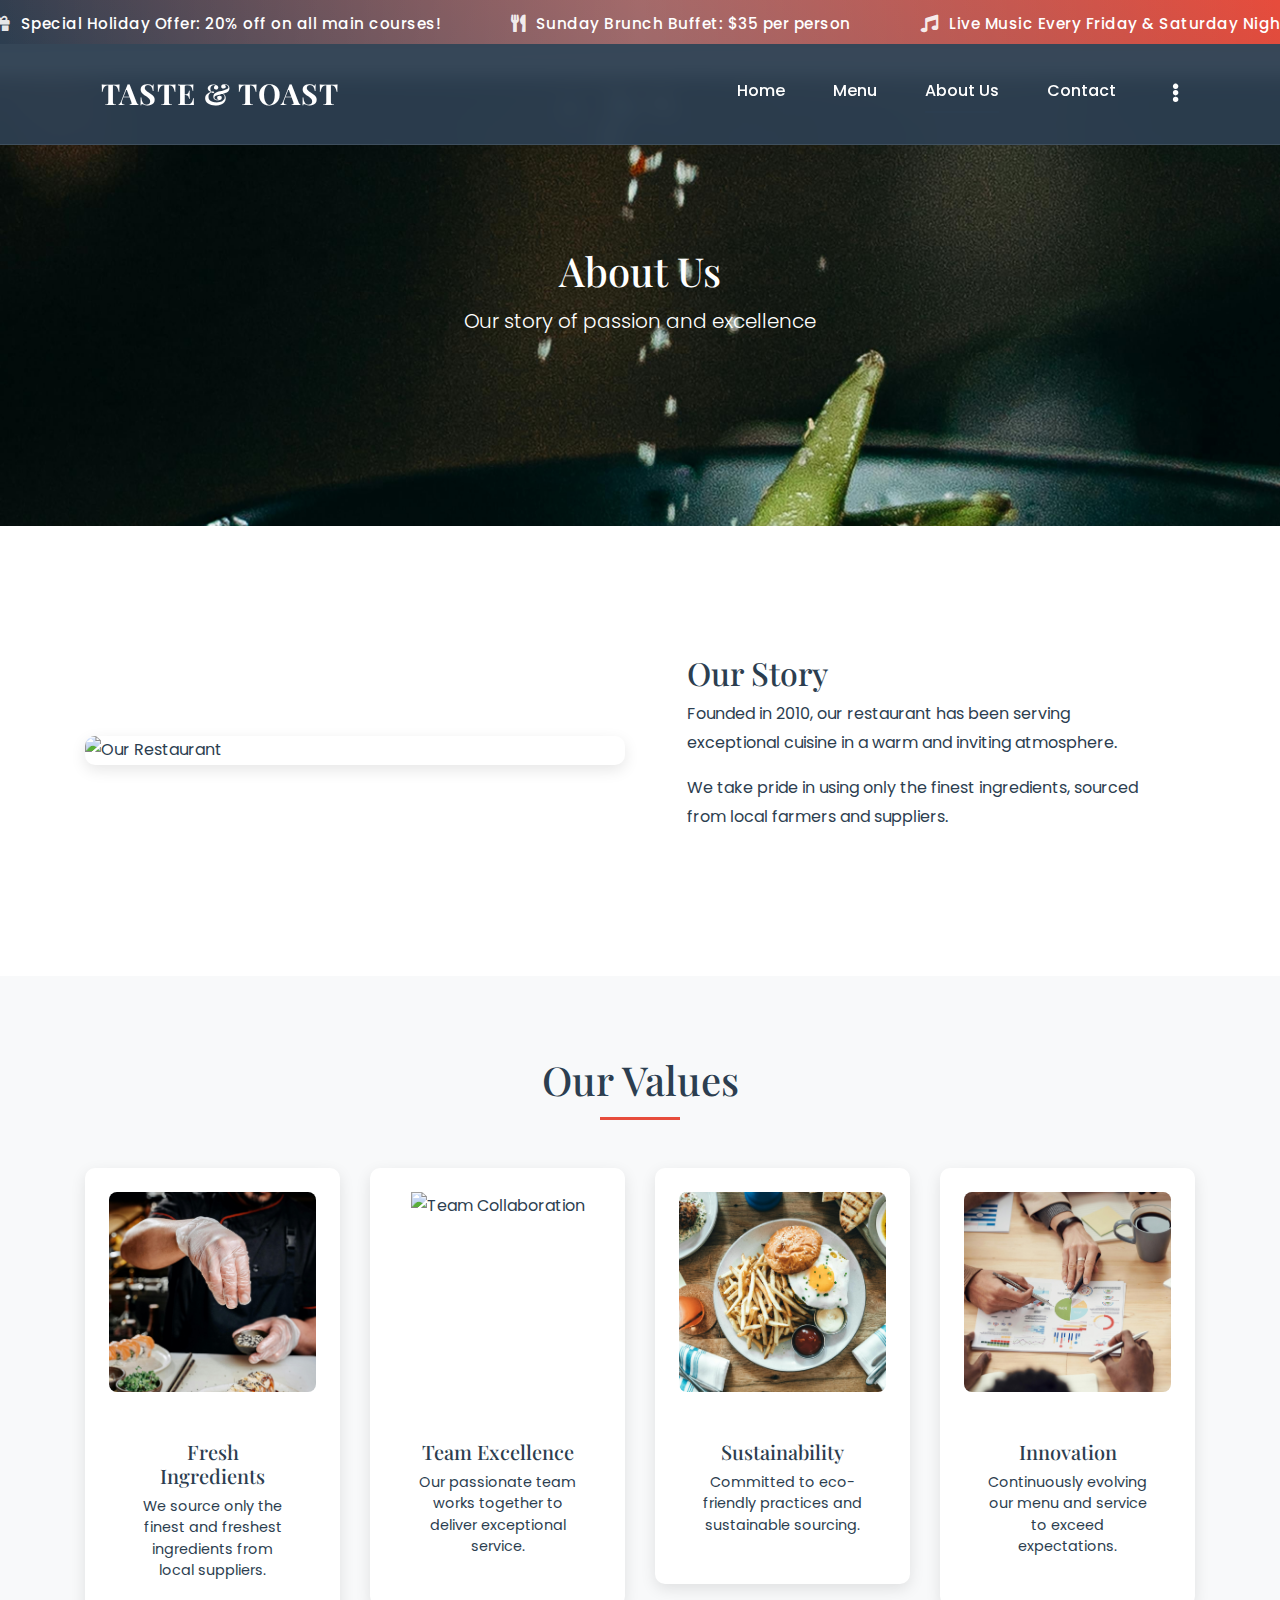
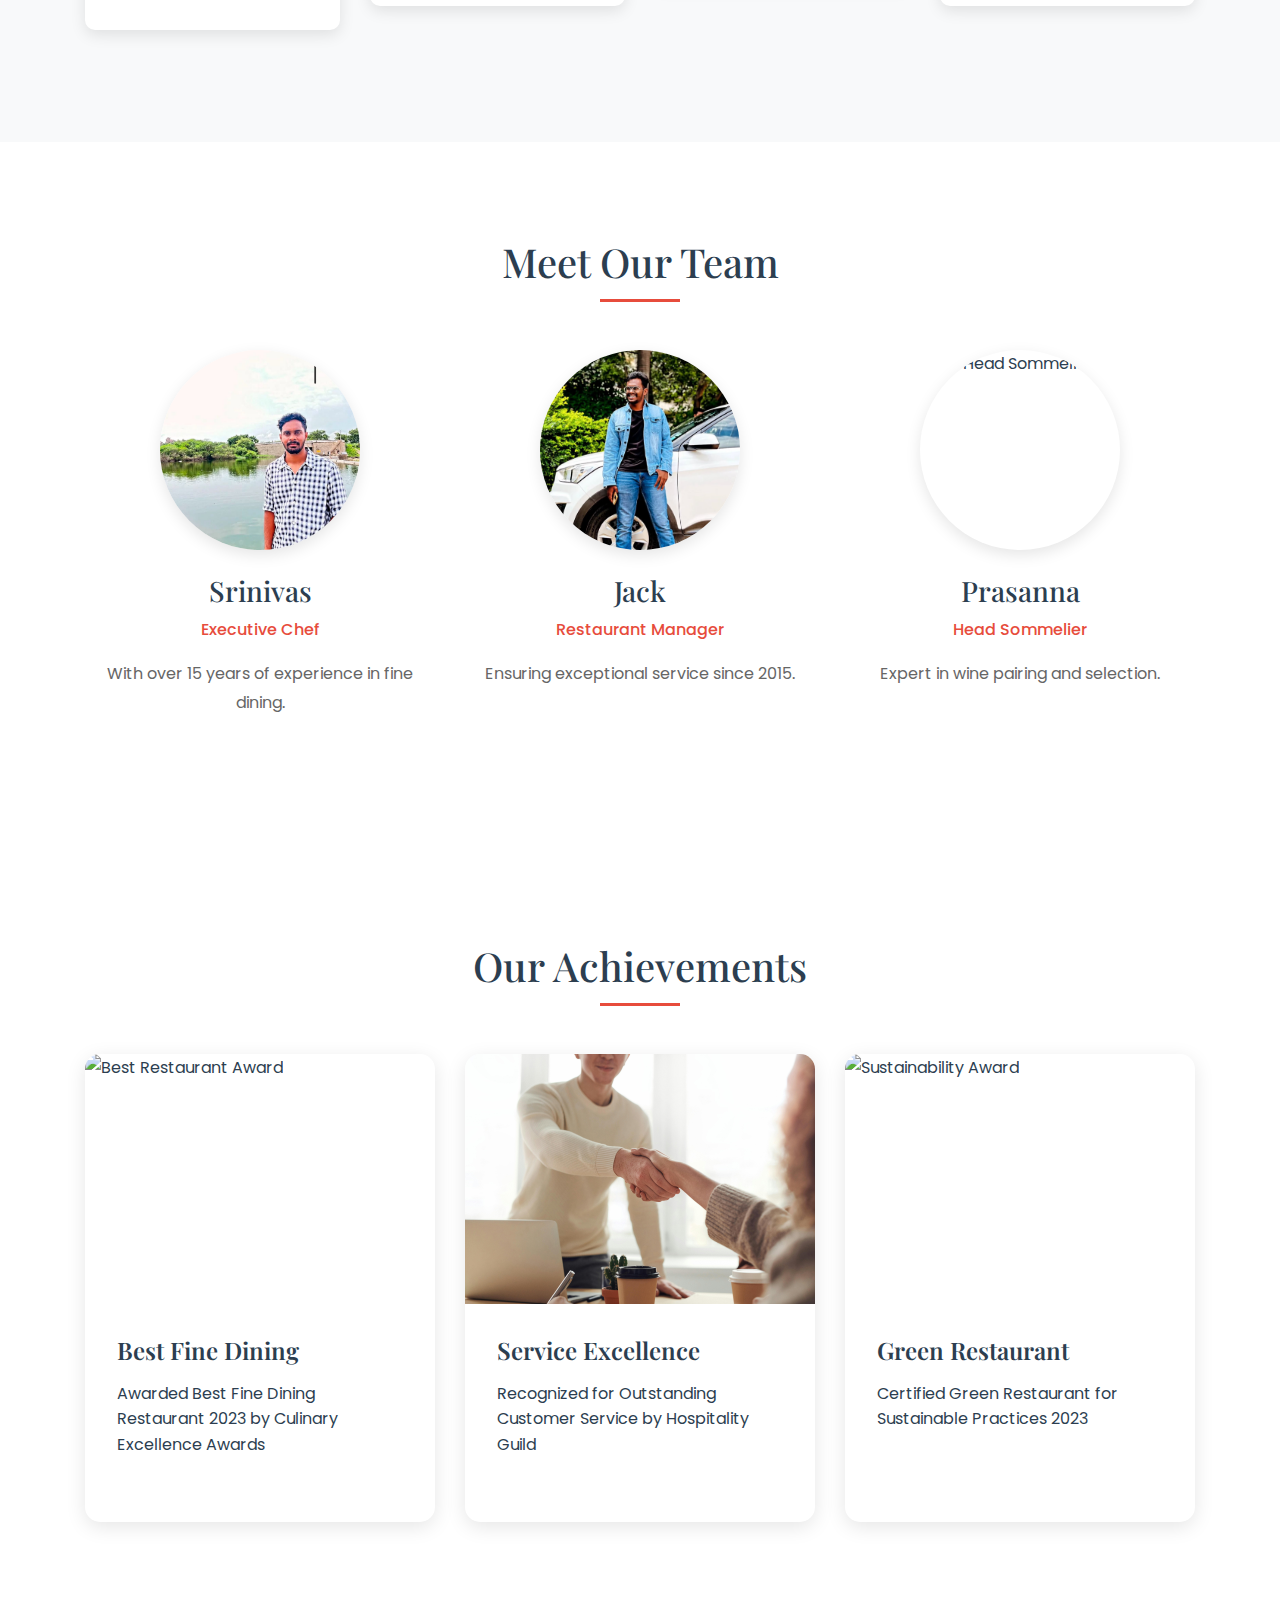
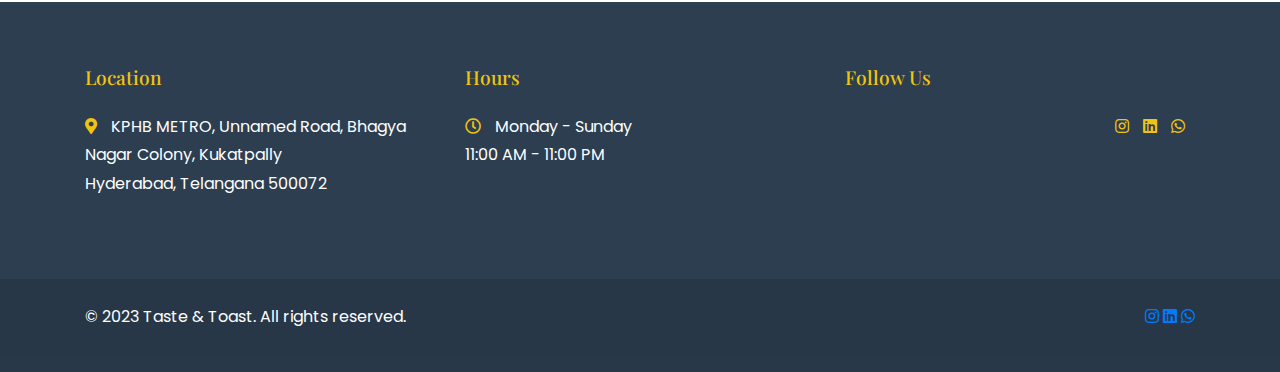
==== about.html @ ea4984bc "project" ====
<!DOCTYPE html>
<html lang="en">

<head>
    <meta charset="UTF-8">
    <meta name="viewport" content="width=device-width, initial-scale=1.0">
    <link rel="stylesheet" href="https://stackpath.bootstrapcdn.com/bootstrap/4.5.2/css/bootstrap.min.css">
    <link rel="stylesheet" href="https://cdnjs.cloudflare.com/ajax/libs/font-awesome/5.15.4/css/all.min.css">
    <link
        href="https://fonts.googleapis.com/css2?family=Playfair+Display:wght@400;700&family=Poppins:wght@300;400;500;600&display=swap"
        rel="stylesheet">
    <link rel="stylesheet" href="css/styles.css">
    <title>About Us - Taste & Toast</title>
</head>

<body>
    
    <div class="announcement-bar">
        <div class="announcement-content">
            <div class="announcement-item">
                <i class="fas fa-gift"></i>
                <span>Special Holiday Offer: 20% off on all main courses!</span>
            </div>
            <div class="announcement-divider"></div>
            <div class="announcement-item">
                <i class="fas fa-utensils"></i>
                <span>Sunday Brunch Buffet: $35 per person</span>
            </div>
            <div class="announcement-divider"></div>
            <div class="announcement-item">
                <i class="fas fa-music"></i>
                <span>Live Music Every Friday & Saturday Night</span>
            </div>
        </div>
    </div>


    <nav class="navbar navbar-expand-lg navbar-dark fixed-top">
        <div class="container">
            <a class="navbar-brand" href="index.html">
                <span class="brand-text">Taste & Toast</span>
            </a>
            <button class="navbar-toggler" type="button" data-toggle="collapse" data-target="#navbarNav"
                aria-controls="navbarNav" aria-expanded="false" aria-label="Toggle navigation">
                <span class="navbar-toggler-icon"></span>
            </button>
            <div class="collapse navbar-collapse" id="navbarNav">
                <ul class="navbar-nav ml-auto">
                    <li class="nav-item"><a class="nav-link" href="index.html">Home</a></li>
                    <li class="nav-item"><a class="nav-link" href="menu.html">Menu</a></li>
                    <li class="nav-item active"><a class="nav-link" href="about.html">About Us</a></li>
                    <li class="nav-item"><a class="nav-link" href="contact.html">Contact</a></li>
                    <li class="nav-item dropdown">
                        <button class="three-dots-btn" type="button" data-toggle="dropdown" aria-expanded="false">
                            <i class="fas fa-ellipsis-v"></i>
                        </button>
                        <div class="dropdown-menu dropdown-menu-right">
                            <a class="dropdown-item" href="#" data-toggle="modal" data-target="#notificationModal">
                                <i class="fas fa-bell mr-2"></i>Notification Preferences
                            </a>
                            <a class="dropdown-item" href="contact.html#customer-care">
                                <i class="fas fa-headset mr-2"></i>24x7 Customer Care
                            </a>
                            <a class="dropdown-item" href="#" data-toggle="modal" data-target="#downloadAppModal">
                                <i class="fas fa-mobile-alt mr-2"></i>Download App
                            </a>
                        </div>
                    </li>
                </ul>
            </div>
        </div>
    </nav>

    <section class="page-header" style="background-image: url('/images/about-1.jpg');">
        <div class="overlay"></div>
        <div class="container">
            <h1>About Us</h1>
            <p class="lead">Our story of passion and excellence</p>
        </div>
    </section>

    <section class="about-story">
        <div class="container">
            <div class="row align-items-center">
                <div class="col-lg-6">
                    <div class="about-image">
                        <img src="/images/about-2.jpg" alt="Our Restaurant" class="img-fluid">
                    </div>
                </div>
                <div class="col-lg-6">
                    <div class="about-content">
                        <h2>Our Story</h2>
                        <p>Founded in 2010, our restaurant has been serving exceptional cuisine in a warm and inviting
                            atmosphere.</p>
                        <p>We take pride in using only the finest ingredients, sourced from local farmers and suppliers.
                        </p>
                    </div>
                </div>
            </div>
        </div>
    </section>

    <section class="values-section">
        <div class="container">
            <h2 class="section-title text-center mb-5">Our Values</h2>
            <div class="row">
                <div class="col-md-3">
                    <div class="value-card">
                        <div class="value-image">
                            <img src="/images/value-1.jpg" alt="Fresh Ingredients">
                        </div>
                        <h3>Fresh Ingredients</h3>
                        <p>We source only the finest and freshest ingredients from local suppliers.</p>
                    </div>
                </div>
                <div class="col-md-3">
                    <div class="value-card">
                        <div class="value-image">
                            <img src="/images/value-2.jpg" alt="Team Collaboration">
                        </div>
                        <h3>Team Excellence</h3>
                        <p>Our passionate team works together to deliver exceptional service.</p>
                    </div>
                </div>
                <div class="col-md-3">
                    <div class="value-card">
                        <div class="value-image">
                            <img src="/images/value-3.jpg" alt="Sustainability">
                        </div>
                        <h3>Sustainability</h3>
                        <p>Committed to eco-friendly practices and sustainable sourcing.</p>
                    </div>
                </div>
                <div class="col-md-3">
                    <div class="value-card">
                        <div class="value-image">
                            <img src="/images/value-4.jpg" alt="Innovation">
                        </div>
                        <h3>Innovation</h3>
                        <p>Continuously evolving our menu and service to exceed expectations.</p>
                    </div>
                </div>
            </div>
        </div>
    </section>


    <section class="team-section">
        <div class="container">
            <h2 class="section-title text-center mb-5">Meet Our Team</h2>
            <div class="row">
                <div class="col-md-4">
                    <div class="team-member">
                        <div class="member-image">
                            <img src="/images/srinivas.png" alt="Executive Chef">
                        </div>
                        <h3>Srinivas</h3>
                        <p class="position">Executive Chef</p>
                        <p class="bio">With over 15 years of experience in fine dining.</p>
                    </div>
                </div>
                <div class="col-md-4">
                    <div class="team-member">
                        <div class="member-image">
                            <img src="/images/jack.png" alt="Restaurant Manager">
                        </div>
                        <h3>Jack</h3>
                        <p class="position">Restaurant Manager</p>
                        <p class="bio">Ensuring exceptional service since 2015.</p>
                    </div>
                </div>
                <div class="col-md-4">
                    <div class="team-member">
                        <div class="member-image">
                            <img src="/images/prasanna.png" alt="Head Sommelier">
                        </div>
                        <h3>Prasanna</h3>
                        <p class="position">Head Sommelier</p>
                        <p class="bio">Expert in wine pairing and selection.</p>
                    </div>
                </div>
            </div>
        </div>
    </section>

    <section class="achievements-section">
        <div class="container">
            <h2 class="section-title text-center mb-5">Our Achievements</h2>
            <div class="row">
                <div class="col-md-4">
                    <div class="achievement-card">
                        <div class="achievement-image">
                            <img src="/images/achievement-2.jpg" alt="Best Restaurant Award">
                        </div>
                        <div class="achievement-content">
                            <h3>Best Fine Dining</h3>
                            <p>Awarded Best Fine Dining Restaurant 2023 by Culinary Excellence Awards</p>
                        </div>
                    </div>
                </div>
                <div class="col-md-4">
                    <div class="achievement-card">
                        <div class="achievement-image">
                            <img src="/images/achievement-3.jpg" alt="Customer Service Excellence">
                        </div>
                        <div class="achievement-content">
                            <h3>Service Excellence</h3>
                            <p>Recognized for Outstanding Customer Service by Hospitality Guild</p>
                        </div>
                    </div>
                </div>
                <div class="col-md-4">
                    <div class="achievement-card">
                        <div class="achievement-image">
                            <img src="/images/achievement-2.jpg" alt="Sustainability Award">
                        </div>
                        <div class="achievement-content">
                            <h3>Green Restaurant</h3>
                            <p>Certified Green Restaurant for Sustainable Practices 2023</p>
                        </div>
                    </div>
                </div>
            </div>
        </div>
    </section>



    <footer class="footer">
        <div class="container">
            <div class="row">
                <div class="col-md-4">
                    <div class="footer-section">
                        <h5>Location</h5>
                        <p><i class="fas fa-map-marker-alt"></i> KPHB METRO, Unnamed Road, Bhagya Nagar Colony,
                            Kukatpally<br>Hyderabad, Telangana 500072</p>
                    </div>
                </div>
                <div class="col-md-4">
                    <div class="footer-section">
                        <h5>Hours</h5>
                        <p><i class="far fa-clock"></i> Monday - Sunday<br>11:00 AM - 11:00 PM</p>
                    </div>
                </div>
                <div class="col-md-4">
                    <div class="footer-section">
                        <h5>Follow Us</h5>
                        <div class="social-links">
                            <a href="https://www.instagram.com/malyala_vijay8/" target="_blank"><i
                                    class="fab fa-instagram"></i></a>
                            <a href="https://www.linkedin.com/in/vijay-malyala/" target="_blank"><i
                                    class="fab fa-linkedin"></i></a>
                            <a href="https://wa.me/+917995158499" target="_blank"><i class="fab fa-whatsapp"></i></a>
                        </div>
                    </div>
                </div>
            </div>
        </div>
        <div class="footer-bottom">
            <div class="container">
                <div class="row">
                    <div class="col-md-6">
                        <p>&copy; 2023 Taste & Toast. All rights reserved.</p>
                    </div>
                    <div class="col-md-6">
                        <div class="social-links">
                            <a href="https://www.instagram.com/malyala_vijay8/" target="_blank"><i
                                    class="fab fa-instagram"></i></a>
                            <a href="https://www.linkedin.com/in/vijay-malyala/" target="_blank"><i
                                    class="fab fa-linkedin"></i></a>
                            <a href="https://wa.me/+917995158499" target="_blank"><i class="fab fa-whatsapp"></i></a>
                        </div>
                    </div>
                </div>
            </div>
        </div>
    </footer>

    <!-- Notification Preferences Modal -->
    <div class="modal fade" id="notificationModal" tabindex="-1" aria-labelledby="notificationModalLabel" aria-hidden="true">
        <div class="modal-dialog">
            <div class="modal-content">
                <div class="modal-header">
                    <h5 class="modal-title" id="notificationModalLabel">Notification Preferences</h5>
                    <button type="button" class="close" data-dismiss="modal" aria-label="Close">
                        <span aria-hidden="true">&times;</span>
                    </button>
                </div>
                <div class="modal-body">
                    <div class="notification-settings">
                        <div class="custom-control custom-switch mb-3">
                            <input type="checkbox" class="custom-control-input" id="specialOffersNotif">
                            <label class="custom-control-label" for="specialOffersNotif">Special Offers & Promotions</label>
                        </div>
                        <div class="custom-control custom-switch mb-3">
                            <input type="checkbox" class="custom-control-input" id="orderUpdatesNotif">
                            <label class="custom-control-label" for="orderUpdatesNotif">Order Updates</label>
                        </div>
                        <div class="custom-control custom-switch mb-3">
                            <input type="checkbox" class="custom-control-input" id="eventNotif">
                            <label class="custom-control-label" for="eventNotif">Events & Special Programs</label>
                        </div>
                        <div class="custom-control custom-switch mb-3">
                            <input type="checkbox" class="custom-control-input" id="newsletterNotif">
                            <label class="custom-control-label" for="newsletterNotif">Newsletter</label>
                        </div>
                    </div>
                </div>
                <div class="modal-footer">
                    <button type="button" class="btn btn-secondary" data-dismiss="modal">Close</button>
                    <button type="button" class="btn btn-primary">Save Preferences</button>
                </div>
            </div>
        </div>
    </div>

    <!-- Download App Modal -->
    <div class="modal fade" id="downloadAppModal" tabindex="-1" aria-labelledby="downloadAppModalLabel" aria-hidden="true">
        <div class="modal-dialog">
            <div class="modal-content">
                <div class="modal-header">
                    <h5 class="modal-title" id="downloadAppModalLabel">Download Our App</h5>
                    <button type="button" class="close" data-dismiss="modal" aria-label="Close">
                        <span aria-hidden="true">&times;</span>
                    </button>
                </div>
                <div class="modal-body text-center">
                    <div class="app-download-content">
                        <img src="images/qr-code.png" alt="QR Code" class="qr-code mb-3">
                        <p class="mb-4">Scan the QR code or download directly from:</p>
                        <div class="app-store-buttons">
                            <a href="#" class="btn btn-dark mb-2 mr-2">
                                <i class="fab fa-apple mr-2"></i>App Store
                            </a>
                            <a href="#" class="btn btn-dark mb-2">
                                <i class="fab fa-google-play mr-2"></i>Google Play
                            </a>
                        </div>
                    </div>
                </div>
            </div>
        </div>
    </div>

    <script src="https://code.jquery.com/jquery-3.5.1.slim.min.js"></script>
    <script src="https://cdn.jsdelivr.net/npm/@popperjs/core@2.9.2/dist/umd/popper.min.js"></script>
    <script src="https://stackpath.bootstrapcdn.com/bootstrap/4.5.2/js/bootstrap.min.js"></script>
</body>

</html>
---- css/styles.css ----
/* General Styles */
:root {
    --primary-color: #2c3e50;
    --secondary-color: #e74c3c;
    --accent-color: #f1c40f;
    --text-color: #2c3e50;
    --light-bg: #f8f9fa;
    --dark-bg: #2c3e50;
}

body {
    font-family: 'Poppins', sans-serif;
    line-height: 1.8;
    color: var(--text-color);
    padding-top: 76px;
}

h1, h2, h3, h4, h5 {
    font-family: 'Playfair Display', serif;
}

.section-title {
    text-align: center;
    margin-bottom: 3rem;
    font-size: 2.5rem;
    color: var(--primary-color);
    position: relative;
    padding-bottom: 1rem;
}

.section-title::after {
    content: '';
    position: absolute;
    bottom: 0;
    left: 50%;
    transform: translateX(-50%);
    width: 80px;
    height: 3px;
    background: var(--secondary-color);
}

/* Navbar Styles */
.navbar {
    background-color: rgba(44, 62, 80, 0.95);
    padding: 1rem 0;
    transition: all 0.3s ease;
    top: 44px;
    backdrop-filter: blur(10px);
    border-bottom: 1px solid rgba(255, 255, 255, 0.1);
}

.navbar-brand {
    font-family: 'Playfair Display', serif;
    font-size: 1.8rem;
    font-weight: 700;
    color: white !important;
    text-transform: uppercase;
    letter-spacing: 1px;
    position: relative;
    padding: 0.5rem 1rem;
}

.navbar-brand::after {
    content: '';
    position: absolute;
    bottom: 0;
    left: 1rem;
    right: 1rem;
    height: 2px;
    background: white;
    transform: scaleX(0);
    transition: transform 0.3s ease;
}

.navbar-brand:hover::after {
    transform: scaleX(1);
}

.nav-right {
    display: flex;
    align-items: center;
    gap: 1.5rem;
}

.nav-right .nav-link {
    color: white;
    text-decoration: none;
    font-size: 1rem;
    font-weight: 500;
    transition: color 0.3s ease;
    padding: 0.5rem 0;
    position: relative;
}

.nav-right .nav-link::after {
    content: '';
    position: absolute;
    bottom: 0;
    left: 0;
    right: 0;
    height: 2px;
    background: var(--primary-color);
    transform: scaleX(0);
    transition: transform 0.3s ease;
}

.nav-right .nav-link:hover {
    color: var(--primary-color);
}

.nav-right .nav-link:hover::after {
    transform: scaleX(1);
}

.nav-right .nav-link.active {
    color: var(--primary-color);
}

.nav-right .nav-link.active::after {
    transform: scaleX(1);
}

.nav-buttons {
    display: flex;
    align-items: center;
    gap: 1rem;
}

.three-dots-btn {
    background: none;
    border: none;
    color: white;
    font-size: 1.2rem;
    padding: 0.5rem;
    cursor: pointer;
    transition: all 0.3s ease;
    margin-left: 1rem;
}

.three-dots-btn:hover {
    color: var(--primary-color);
}

.three-dots-btn:focus {
    outline: none;
    box-shadow: none;
}

.navbar-nav {
    margin-left: 2rem;
}

.nav-item {
    position: relative;
    margin: 0 0.5rem;
}

.nav-link {
    font-size: 1rem;
    font-weight: 500;
    color: white !important;
    padding: 0.5rem 1rem !important;
    position: relative;
    transition: all 0.3s ease;
}

.nav-link::before {
    content: '';
    position: absolute;
    bottom: 0;
    left: 1rem;
    right: 1rem;
    height: 2px;
    background: var(--primary-color);
    transform: scaleX(0);
    transition: transform 0.3s ease;
}

.nav-link:hover::before,
.nav-item.active .nav-link::before {
    transform: scaleX(1);
}

.nav-link:hover {
    color: var(--primary-color) !important;
}

/* Dropdown Menu */
.dropdown-menu {
    background-color: rgba(255, 255, 255, 0.98);
    border: none;
    border-radius: 12px;
    box-shadow: 0 8px 30px rgba(0, 0, 0, 0.15);
    padding: 1rem 0;
    margin-top: 0.5rem;
    border: 1px solid rgba(255, 255, 255, 0.1);
    backdrop-filter: blur(10px);
    min-width: 200px;
}

.dropdown-menu-end {
    right: 0;
    left: auto;
}

.dropdown-item {
    color: var(--text-color);
    padding: 0.75rem 2rem;
    font-size: 0.95rem;
    font-weight: 500;
    transition: all 0.3s ease;
    position: relative;
}

.dropdown-item::before {
    content: '';
    position: absolute;
    left: 1rem;
    top: 50%;
    width: 0;
    height: 2px;
    background: var(--primary-color);
    transition: width 0.3s ease;
    transform: translateY(-50%);
}

.dropdown-item:hover {
    background-color: transparent;
    color: var(--primary-color);
    padding-left: 2.5rem;
}

.dropdown-item:hover::before {
    width: 15px;
}

.dropdown-divider {
    margin: 0.75rem 0;
    border-top: 1px solid rgba(0, 0, 0, 0.08);
}

/* Mobile Styles */
@media (max-width: 991px) {
    .navbar-collapse {
        background-color: rgba(44, 62, 80, 0.98);
        padding: 1rem;
        border-radius: 12px;
        margin-top: 1rem;
        box-shadow: 0 8px 30px rgba(0, 0, 0, 0.15);
    }

    .nav-right {
        display: none;
        position: absolute;
        top: 100%;
        left: 0;
        right: 0;
        background: rgba(44, 62, 80, 0.98);
        padding: 1rem;
        flex-direction: column;
        gap: 1rem;
        border-radius: 0 0 12px 12px;
    }

    .nav-right.show {
        display: flex;
    }

    .nav-buttons {
        order: 2;
    }

    .navbar-brand {
        order: 1;
    }

    .navbar-collapse {
        order: 3;
    }

    .three-dots-btn {
        margin-left: 0.5rem;
    }

    .navbar > .container {
        position: relative;
    }
}

/* Dropdown Enhancements */
.dropdown-menu {
    background-color: rgba(255, 255, 255, 0.98);
    border: none;
    border-radius: 12px;
    box-shadow: 0 8px 30px rgba(0, 0, 0, 0.15);
    padding: 1rem 0;
    margin-top: 1rem;
    border: 1px solid rgba(255, 255, 255, 0.1);
    backdrop-filter: blur(10px);
    transform: translateY(10px);
    opacity: 0;
    visibility: hidden;
    transition: all 0.3s ease;
}

.nav-item.dropdown:hover .dropdown-menu {
    transform: translateY(0);
    opacity: 1;
    visibility: visible;
}

.dropdown-item {
    color: var(--text-color);
    padding: 0.75rem 2rem;
    font-size: 0.95rem;
    font-weight: 500;
    transition: all 0.3s ease;
    position: relative;
}

.dropdown-item::before {
    content: '';
    position: absolute;
    left: 1rem;
    top: 50%;
    width: 0;
    height: 2px;
    background: var(--primary-color);
    transition: width 0.3s ease;
    transform: translateY(-50%);
}

.dropdown-item:hover {
    background-color: transparent;
    color: var(--primary-color);
    padding-left: 2.5rem;
}

.dropdown-item:hover::before {
    width: 15px;
}

.dropdown-divider {
    margin: 0.75rem 0;
    border-top: 1px solid rgba(0, 0, 0, 0.08);
}

/* Navbar Toggle Button */
.navbar-toggler {
    border: none;
    padding: 0.5rem;
    position: relative;
    transition: all 0.3s ease;
}

.navbar-toggler:focus {
    box-shadow: none;
}

.navbar-toggler-icon {
    background-image: none;
    position: relative;
    width: 24px;
    height: 2px;
    background-color: white;
    transition: all 0.3s ease;
}

.navbar-toggler-icon::before,
.navbar-toggler-icon::after {
    content: '';
    position: absolute;
    width: 24px;
    height: 2px;
    background-color: white;
    transition: all 0.3s ease;
}

.navbar-toggler-icon::before {
    top: -8px;
}

.navbar-toggler-icon::after {
    bottom: -8px;
}

.navbar-toggler[aria-expanded="true"] .navbar-toggler-icon {
    background-color: transparent;
}

.navbar-toggler[aria-expanded="true"] .navbar-toggler-icon::before {
    transform: translateY(8px) rotate(45deg);
}

.navbar-toggler[aria-expanded="true"] .navbar-toggler-icon::after {
    transform: translateY(-8px) rotate(-45deg);
}

@media (max-width: 991px) {
    .navbar-collapse {
        background-color: rgba(44, 62, 80, 0.98);
        padding: 1rem;
        border-radius: 12px;
        margin-top: 1rem;
        box-shadow: 0 8px 30px rgba(0, 0, 0, 0.15);
    }

    .nav-item {
        margin: 0.5rem 0;
    }

    .dropdown-menu {
        background-color: rgba(255, 255, 255, 0.05);
        margin-top: 0.5rem;
        box-shadow: none;
    }

    .dropdown-item {
        color: white;
    }

    .dropdown-item:hover {
        color: var(--primary-color);
        background-color: rgba(255, 255, 255, 0.1);
    }
}

/* Hero Section */
.hero {
    height: 100vh;
    background: url('https://source.unsplash.com/1600x900/?restaurant,bar') no-repeat center center;
    background-size: cover;
    position: relative;
    margin-bottom: 0;
    display: flex;
    align-items: center;
    justify-content: center;
    text-align: center;
    color: white;
    margin-top: 36px;
}

.hero-overlay {
    position: absolute;
    top: 0;
    left: 0;
    right: 0;
    bottom: 0;
    background: rgba(0, 0, 0, 0.5);
}

.hero-content {
    position: relative;
    z-index: 1;
    padding: 2rem;
    max-width: 800px;
}

.hero h1 {
    font-size: 4rem;
    margin-bottom: 1.5rem;
    font-weight: 700;
}

.hero .lead {
    font-size: 1.8rem;
    margin-bottom: 2rem;
    font-weight: 300;
}

.btn-outline-light {
    border-width: 2px;
    padding: 0.8rem 2rem;
    font-weight: 500;
    text-transform: uppercase;
    letter-spacing: 1px;
    transition: all 0.3s ease;
}

.btn-outline-light:hover {
    background-color: white;
    color: var(--primary-color);
}

/* Animation Classes */
.animate-text {
    opacity: 0;
    animation: fadeInUp 1s ease forwards;
}

.animate-text-delay {
    opacity: 0;
    animation: fadeInUp 1s ease forwards;
    animation-delay: 0.3s;
}

@keyframes fadeInUp {
    from {
        opacity: 0;
        transform: translateY(20px);
    }
    to {
        opacity: 1;
        transform: translateY(0);
    }
}

/* Features Section */
.features {
    padding: 6rem 0;
    background-color: var(--light-bg);
}

.feature-box {
    background: white;
    padding: 3rem 2rem;
    border-radius: 10px;
    text-align: center;
    transition: all 0.3s ease;
    margin-bottom: 2rem;
    box-shadow: 0 5px 15px rgba(0,0,0,0.05);
}

.feature-box:hover {
    transform: translateY(-10px);
    box-shadow: 0 8px 25px rgba(0,0,0,0.1);
}

.feature-image {
    height: 200px;
    overflow: hidden;
    border-radius: 10px;
    margin-bottom: 1.5rem;
    position: relative;
}

.feature-image img {
    width: 100%;
    height: 100%;
    object-fit: cover;
    transition: transform 0.3s ease;
}

.feature-box:hover .feature-image img {
    transform: scale(1.1);
}

.feature-icon {
    width: 70px;
    height: 70px;
    background: var(--primary-color);
    border-radius: 50%;
    display: flex;
    align-items: center;
    justify-content: center;
    margin: -35px auto 1rem;
    position: relative;
    z-index: 1;
    color: white;
    font-size: 1.5rem;
    box-shadow: 0 5px 15px rgba(0,0,0,0.1);
}

.feature-box h3 {
    margin-bottom: 1rem;
    color: var(--primary-color);
}

/* Special Offers Section */
.special-offers {
    padding: 6rem 0;
    background: white;
}

.special-card {
    height: 300px;
    border-radius: 10px;
    overflow: hidden;
    position: relative;
    background-size: cover;
    background-position: center;
    margin-bottom: 2rem;
}

.special-card::before {
    content: '';
    position: absolute;
    top: 0;
    left: 0;
    right: 0;
    bottom: 0;
    background: linear-gradient(to bottom, rgba(0,0,0,0.3), rgba(0,0,0,0.8));
    transition: background 0.3s ease;
}

.special-card:hover::before {
    background: linear-gradient(to bottom, rgba(0,0,0,0.4), rgba(0,0,0,0.9));
}

.special-card-content {
    position: absolute;
    bottom: 0;
    left: 0;
    right: 0;
    padding: 2rem;
    color: white;
    transform: translateY(30px);
    transition: transform 0.3s ease;
}

.special-card:hover .special-card-content {
    transform: translateY(0);
}

.special-icon {
    font-size: 2.5rem;
    color: var(--secondary-color);
    margin-bottom: 1rem;
}

.special-time {
    display: inline-block;
    background: var(--primary-color);
    color: white;
    padding: 0.5rem 1rem;
    border-radius: 25px;
    margin-top: 1rem;
    font-size: 0.9rem;
}

/* Gallery Section */
.gallery {
    padding: 6rem 0;
    background: var(--light-bg);
}

.gallery-item {
    height: 300px;
    border-radius: 10px;
    overflow: hidden;
    margin-bottom: 2rem;
    position: relative;
}

.gallery-item img {
    width: 100%;
    height: 100%;
    object-fit: cover;
    transition: transform 0.3s ease;
}

.gallery-item::before {
    content: '';
    position: absolute;
    top: 0;
    left: 0;
    right: 0;
    bottom: 0;
    background: rgba(0,0,0,0);
    transition: background 0.3s ease;
}

.gallery-item:hover::before {
    background: rgba(0,0,0,0.2);
}

.gallery-item:hover img {
    transform: scale(1.1);
}

/* Footer */
.footer {
    background: var(--dark-bg);
    color: white;
    padding: 4rem 0 0;
}

.footer-section {
    margin-bottom: 2rem;
}

.footer-section h5 {
    color: var(--accent-color);
    margin-bottom: 1.5rem;
    font-size: 1.2rem;
}

.footer-section p {
    margin-bottom: 0.5rem;
}

.footer-section i {
    margin-right: 10px;
    color: var(--accent-color);
}

.footer-bottom {
    background: rgba(0,0,0,0.1);
    padding: 1.5rem 0;
    margin-top: 3rem;
}

.social-links {
    text-align: right;
}

.social-link {
    display: inline-block;
    width: 35px;
    height: 35px;
    background: rgba(255,255,255,0.1);
    border-radius: 50%;
    margin-left: 10px;
    text-align: center;
    line-height: 35px;
    color: white;
    transition: all 0.3s ease;
}

.social-link:hover {
    background: var(--accent-color);
    color: var(--dark-bg);
    transform: translateY(-3px);
}

/* Responsive Adjustments */
@media (max-width: 768px) {
    .hero h1 {
        font-size: 2.5rem;
    }
    
    .hero .lead {
        font-size: 1.2rem;
    }
    
    .section-title {
        font-size: 2rem;
    }
    
    .feature-box {
        padding: 2rem;
    }
    
    .social-links {
        text-align: center;
        margin-top: 1rem;
    }
    
    .footer-bottom p {
        text-align: center;
    }
}

/* Page Header */
.page-header {
    height: 50vh;
    background: url('https://source.unsplash.com/1600x900/?restaurant') no-repeat center center;
    background-size: cover;
    position: relative;
    display: flex;
    align-items: center;
    justify-content: center;
    text-align: center;
    color: white;
    margin-bottom: 0;
}

/* Menu Page Styles */
.menu-section {
    padding: 6rem 0;
    background: var(--light-bg);
}

.menu-navigation {
    display: flex;
    justify-content: center;
    margin-bottom: 4rem;
    flex-wrap: wrap;
}

.menu-nav-btn {
    background: none;
    border: none;
    padding: 1rem 2rem;
    margin: 0.5rem;
    font-size: 1.1rem;
    color: var(--primary-color);
    cursor: pointer;
    position: relative;
    transition: all 0.3s ease;
}

.menu-nav-btn::after {
    content: '';
    position: absolute;
    bottom: 0;
    left: 50%;
    transform: translateX(-50%);
    width: 0;
    height: 2px;
    background: var(--secondary-color);
    transition: width 0.3s ease;
}

.menu-nav-btn:hover::after,
.menu-nav-btn.active::after {
    width: 80%;
}

.menu-category {
    display: none;
}

.menu-category.active {
    display: block;
}

.menu-item {
    background: white;
    padding: 2rem;
    margin-bottom: 2rem;
    border-radius: 10px;
    box-shadow: 0 5px 15px rgba(0,0,0,0.05);
    transition: transform 0.3s ease;
}

.menu-item:hover {
    transform: translateY(-5px);
}

.menu-item-header {
    display: flex;
    justify-content: space-between;
    align-items: center;
    margin-bottom: 1rem;
}

.menu-item h3 {
    margin: 0;
    color: var(--primary-color);
}

.price {
    font-size: 1.2rem;
    font-weight: 600;
    color: var(--secondary-color);
}

.badge {
    display: inline-block;
    padding: 0.4rem 1rem;
    background: var(--accent-color);
    color: var(--primary-color);
    border-radius: 25px;
    font-size: 0.8rem;
    margin-top: 1rem;
}

/* Menu Item Image Styles */
.menu-item-image {
    margin-bottom: 1.5rem;
    border-radius: 10px;
    overflow: hidden;
    height: 200px;
}

.menu-item-image img {
    width: 100%;
    height: 100%;
    object-fit: cover;
    transition: transform 0.3s ease;
}

.menu-item:hover .menu-item-image img {
    transform: scale(1.1);
}

/* Value Card Image Styles */
.value-image {
    height: 200px;
    border-radius: 10px;
    overflow: hidden;
    margin-bottom: 1.5rem;
}

.value-image img {
    width: 100%;
    height: 100%;
    object-fit: cover;
    transition: transform 0.3s ease;
}

.value-card:hover .value-image img {
    transform: scale(1.1);
}

/* Award Item Image Styles */
.award-item img {
    width: 100%;
    height: 200px;
    object-fit: cover;
    border-radius: 10px;
    margin-bottom: 1.5rem;
    transition: transform 0.3s ease;
}

.award-item:hover img {
    transform: scale(1.05);
}

/* About Page Styles */
.about-story {
    padding: 6rem 0;
}

.about-image {
    position: relative;
    overflow: hidden;
    border-radius: 10px;
    box-shadow: 0 5px 15px rgba(0,0,0,0.1);
}

.about-content {
    padding: 2rem;
}

.about-values {
    padding: 6rem 0;
    background: var(--light-bg);
}

.value-card {
    text-align: center;
    margin-bottom: 2rem;
    padding: 1.5rem;
    background: white;
    border-radius: 12px;
    box-shadow: 0 4px 15px rgba(0, 0, 0, 0.1);
    transition: transform 0.3s ease;
}

.value-card:hover {
    transform: translateY(-5px);
}

.value-image {
    width: 100%;
    height: 200px;
    margin-bottom: 1.5rem;
    overflow: hidden;
    border-radius: 8px;
}

.value-image img {
    width: 100%;
    height: 100%;
    object-fit: cover;
    transition: transform 0.3s ease;
}

.value-card:hover .value-image img {
    transform: scale(1.1);
}

.value-card h3 {
    color: var(--primary-color);
    font-size: 1.5rem;
    margin-bottom: 1rem;
}

.value-card p {
    color: #666;
    font-size: 0.95rem;
    line-height: 1.6;
}

.team-section {
    padding: 6rem 0;
}

.team-member {
    text-align: center;
    margin-bottom: 3rem;
}

.member-image {
    width: 200px;
    height: 200px;
    margin: 0 auto 1.5rem;
    overflow: hidden;
    border-radius: 50%;
    box-shadow: 0 5px 15px rgba(0,0,0,0.1);
}

.member-image img {
    width: 100%;
    height: 100%;
    object-fit: cover;
    transition: transform 0.3s ease;
}

.team-member:hover .member-image img {
    transform: scale(1.1);
}

.position {
    color: var(--secondary-color);
    font-weight: 500;
    margin-bottom: 1rem;
}

.bio {
    color: #666;
}

.awards-section {
    padding: 6rem 0;
    background: var(--light-bg);
}

.award-item {
    text-align: center;
    padding: 2rem;
    background: white;
    border-radius: 10px;
    margin-bottom: 2rem;
    transition: transform 0.3s ease;
    box-shadow: 0 5px 15px rgba(0,0,0,0.05);
}

.award-item:hover {
    transform: translateY(-5px);
}

.award-item i {
    font-size: 2.5rem;
    color: var(--accent-color);
    margin-bottom: 1rem;
}

/* Contact Page Styles */
.contact-section {
    padding: 6rem 0;
}

.contact-info {
    padding: 2rem;
}

.info-item {
    display: flex;
    align-items: flex-start;
    margin-bottom: 2rem;
}

.info-item i {
    font-size: 1.5rem;
    color: var(--secondary-color);
    margin-right: 1rem;
    margin-top: 0.5rem;
}

.info-content h3 {
    margin-bottom: 0.5rem;
    color: var(--primary-color);
}

.contact-form {
    background: white;
    padding: 3rem;
    border-radius: 10px;
    box-shadow: 0 5px 15px rgba(0,0,0,0.05);
}

.form-control {
    border: none;
    border-bottom: 2px solid #eee;
    border-radius: 0;
    padding: 0.8rem 0;
    margin-bottom: 1.5rem;
    transition: all 0.3s ease;
}

.form-control:focus {
    box-shadow: none;
    border-color: var(--secondary-color);
}

.map-section {
    padding: 6rem 0;
    background: var(--light-bg);
}

.map-container {
    border-radius: 10px;
    overflow: hidden;
    box-shadow: 0 5px 15px rgba(0,0,0,0.05);
}

.reservation-cta {
    padding: 6rem 0;
    background: linear-gradient(rgba(0, 0, 0, 0.7), rgba(0, 0, 0, 0.7)), url('https://source.unsplash.com/1600x900/?restaurant-dining') no-repeat center center;
    background-size: cover;
    color: white;
    text-align: center;
}

.reservation-cta h2 {
    margin-bottom: 1rem;
}

.reservation-cta .lead {
    margin-bottom: 2rem;
}

/* Responsive Adjustments */
@media (max-width: 768px) {
    .page-header {
        height: 40vh;
    }
    
    .menu-nav-btn {
        padding: 0.8rem 1.5rem;
    }
    
    .contact-form {
        padding: 2rem;
    }
    
    .info-item {
        flex-direction: column;
        text-align: center;
    }
    
    .info-item i {
        margin-bottom: 1rem;
        margin-right: 0;
    }
    
    .member-image {
        width: 150px;
        height: 150px;
    }
}

/* Values Section Styles */
.values-section {
    padding: 5rem 0;
    background-color: var(--light-bg);
}

.value-card {
    background: white;
    border-radius: 10px;
    overflow: hidden;
    box-shadow: 0 5px 15px rgba(0,0,0,0.1);
    margin-bottom: 2rem;
    transition: transform 0.3s ease;
}

.value-card:hover {
    transform: translateY(-10px);
}

.value-image {
    height: 200px;
    overflow: hidden;
    position: relative;
}

.value-image img {
    width: 100%;
    height: 100%;
    object-fit: cover;
    transition: transform 0.3s ease;
}

.value-card:hover .value-image img {
    transform: scale(1.1);
}

.value-card h3 {
    padding: 1.5rem 1.5rem 0.5rem;
    margin: 0;
    font-size: 1.25rem;
    color: var(--primary-color);
}

.value-card p {
    padding: 0 1.5rem 1.5rem;
    margin: 0;
    color: var(--text-color);
    font-size: 0.9rem;
    line-height: 1.5;
}

/* Achievements Section Styles */
.achievements-section {
    padding: 5rem 0;
    background-color: #fff;
}

.achievement-card {
    background: white;
    border-radius: 15px;
    overflow: hidden;
    box-shadow: 0 5px 20px rgba(0,0,0,0.1);
    margin-bottom: 2rem;
    transition: all 0.3s ease;
    height: 100%;
}

.achievement-card:hover {
    transform: translateY(-10px);
    box-shadow: 0 8px 25px rgba(0,0,0,0.15);
}

.achievement-image {
    height: 250px;
    overflow: hidden;
    position: relative;
}

.achievement-image img {
    width: 100%;
    height: 100%;
    object-fit: cover;
    transition: transform 0.3s ease;
}

.achievement-card:hover .achievement-image img {
    transform: scale(1.1);
}

.achievement-content {
    padding: 2rem;
}

.achievement-content h3 {
    color: var(--primary-color);
    font-size: 1.5rem;
    margin-bottom: 1rem;
    font-weight: 600;
}

.achievement-content p {
    color: var(--text-color);
    margin-bottom: 0;
    line-height: 1.6;
}

/* Announcement Bar Styles */
.announcement-bar {
    background: linear-gradient(45deg, var(--primary-color), var(--secondary-color));
    color: white;
    padding: 10px 0;
    position: fixed;
    top: 0;
    width: 100%;
    z-index: 1001;
    overflow: hidden;
}

.announcement-content {
    display: flex;
    justify-content: center;
    align-items: center;
    animation: scroll 30s linear infinite;
    white-space: nowrap;
}

.announcement-item {
    display: flex;
    align-items: center;
    padding: 0 20px;
    font-size: 0.95rem;
    font-weight: 500;
    letter-spacing: 0.5px;
}

.announcement-item i {
    margin-right: 10px;
    font-size: 1.1rem;
    color: rgba(255, 255, 255, 0.9);
}

.announcement-divider {
    width: 6px;
    height: 6px;
    background-color: rgba(255, 255, 255, 0.5);
    border-radius: 50%;
    margin: 0 15px;
}

@keyframes scroll {
    0% {
        transform: translateX(100%);
    }
    100% {
        transform: translateX(-100%);
    }
}

/* Hover effect for announcement items */
.announcement-item:hover {
    transform: scale(1.05);
    transition: transform 0.3s ease;
}

/* Add shimmer effect */
.announcement-bar::after {
    content: '';
    position: absolute;
    top: 0;
    left: 0;
    width: 100%;
    height: 100%;
    background: linear-gradient(
        90deg,
        transparent,
        rgba(255, 255, 255, 0.2),
        transparent
    );
    animation: shimmer 2s infinite;
}

@keyframes shimmer {
    0% {
        transform: translateX(-100%);
    }
    100% {
        transform: translateX(100%);
    }
}

/* Dropdown Menu Styles */
.dropdown-menu {
    background-color: white;
    border: none;
    border-radius: 12px;
    box-shadow: 0 4px 15px rgba(0, 0, 0, 0.1);
    padding: 0.75rem 0;
    min-width: 220px;
}

.dropdown-item {
    padding: 0.75rem 1.5rem;
    color: var(--text-color);
    font-weight: 500;
    transition: all 0.3s ease;
}

.dropdown-item i {
    width: 20px;
    text-align: center;
    margin-right: 0.75rem;
    color: var(--primary-color);
}

.dropdown-item:hover {
    background-color: rgba(var(--primary-color-rgb), 0.1);
    color: var(--primary-color);
    padding-left: 2rem;
}

.dropdown-divider {
    margin: 0.5rem 0;
    border-top: 1px solid rgba(0, 0, 0, 0.1);
}

.nav-item.dropdown:hover .dropdown-menu {
    display: block;
}

/* Mobile Responsive Adjustments */
@media (max-width: 768px) {
    .announcement-bar {
        font-size: 0.8rem;
        padding: 6px 0;
    }
    
    .navbar {
        top: 31px;
    }
    
    .hero {
        margin-top: 31px;
    }
}

/* Three Dots Menu */
.three-dots-btn {
    background: none;
    border: none;
    color: white;
    font-size: 1.2rem;
    padding: 0.5rem;
    cursor: pointer;
    transition: all 0.3s ease;
    margin-left: 1rem;
}

.three-dots-btn:hover {
    color: var(--primary-color);
}

.three-dots-btn:focus {
    outline: none;
    box-shadow: none;
}

/* Modal Styles */
.modal-content {
    border-radius: 12px;
    border: none;
    box-shadow: 0 5px 15px rgba(0, 0, 0, 0.2);
}

.modal-header {
    border-bottom: 1px solid rgba(0, 0, 0, 0.1);
    padding: 1.5rem;
}

.modal-body {
    padding: 1.5rem;
}

.modal-footer {
    border-top: 1px solid rgba(0, 0, 0, 0.1);
    padding: 1.5rem;
}

.notification-settings .custom-switch {
    padding-left: 3rem;
}

.notification-settings .custom-control-label {
    font-weight: 500;
    color: var(--text-color);
}

.app-download-content .qr-code {
    max-width: 200px;
    margin: 0 auto;
}

.app-store-buttons .btn {
    min-width: 160px;
    font-weight: 500;
    padding: 0.75rem 1.5rem;
    border-radius: 8px;
    transition: all 0.3s ease;
}

.app-store-buttons .btn:hover {
    transform: translateY(-2px);
    box-shadow: 0 4px 12px rgba(0, 0, 0, 0.15);
}

.dropdown-menu {
    background-color: white;
    border: none;
    border-radius: 12px;
    box-shadow: 0 4px 15px rgba(0, 0, 0, 0.1);
    padding: 0.75rem 0;
    min-width: 220px;
}

.dropdown-item {
    padding: 0.75rem 1.5rem;
    color: var(--text-color);
    font-weight: 500;
    transition: all 0.3s ease;
}

.dropdown-item i {
    width: 20px;
    text-align: center;
    margin-right: 0.75rem;
    color: var(--primary-color);
}

.dropdown-item:hover {
    background-color: rgba(var(--primary-color-rgb), 0.1);
    color: var(--primary-color);
    padding-left: 2rem;
}

.dropdown-divider {
    margin: 0.5rem 0;
    border-top: 1px solid rgba(0, 0, 0, 0.1);
}

@media (max-width: 768px) {
    .three-dots-btn {
        margin-left: 0.5rem;
    }
    
    .modal-dialog {
        margin: 1rem;
    }
}
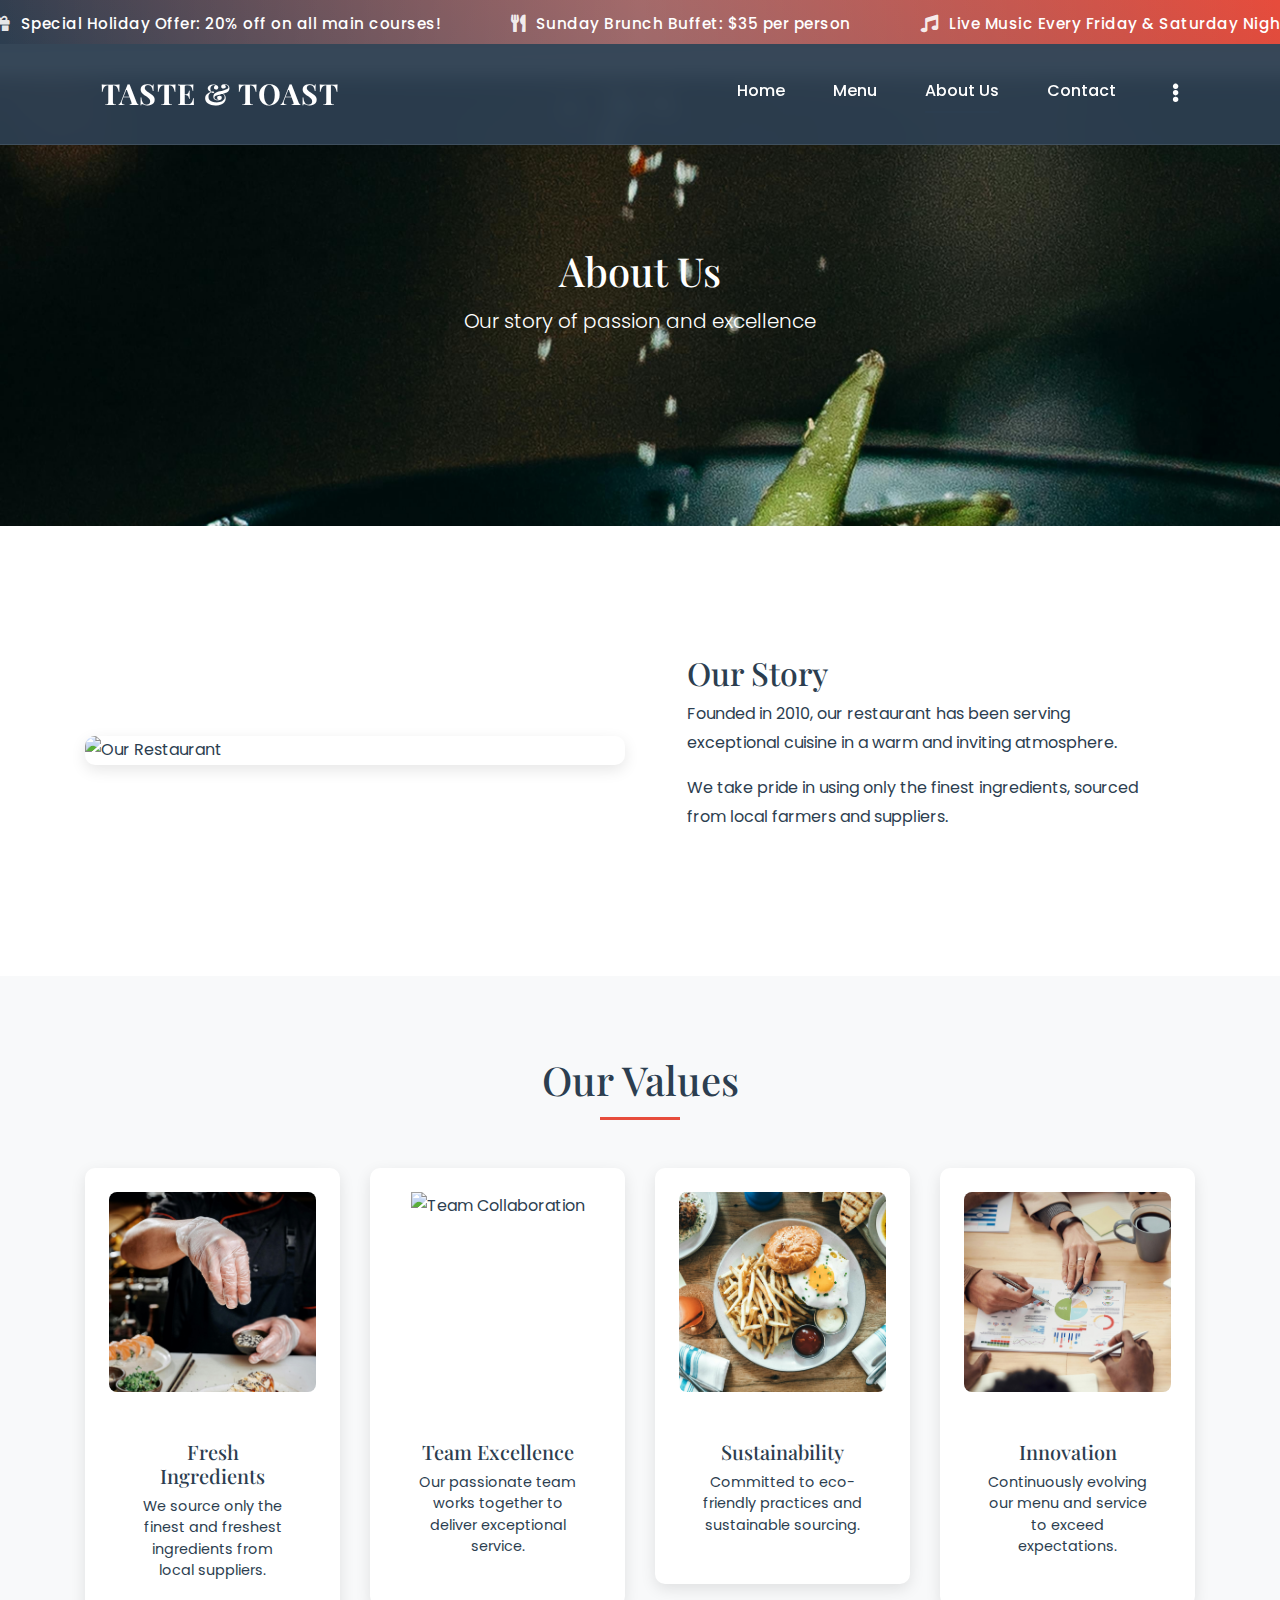
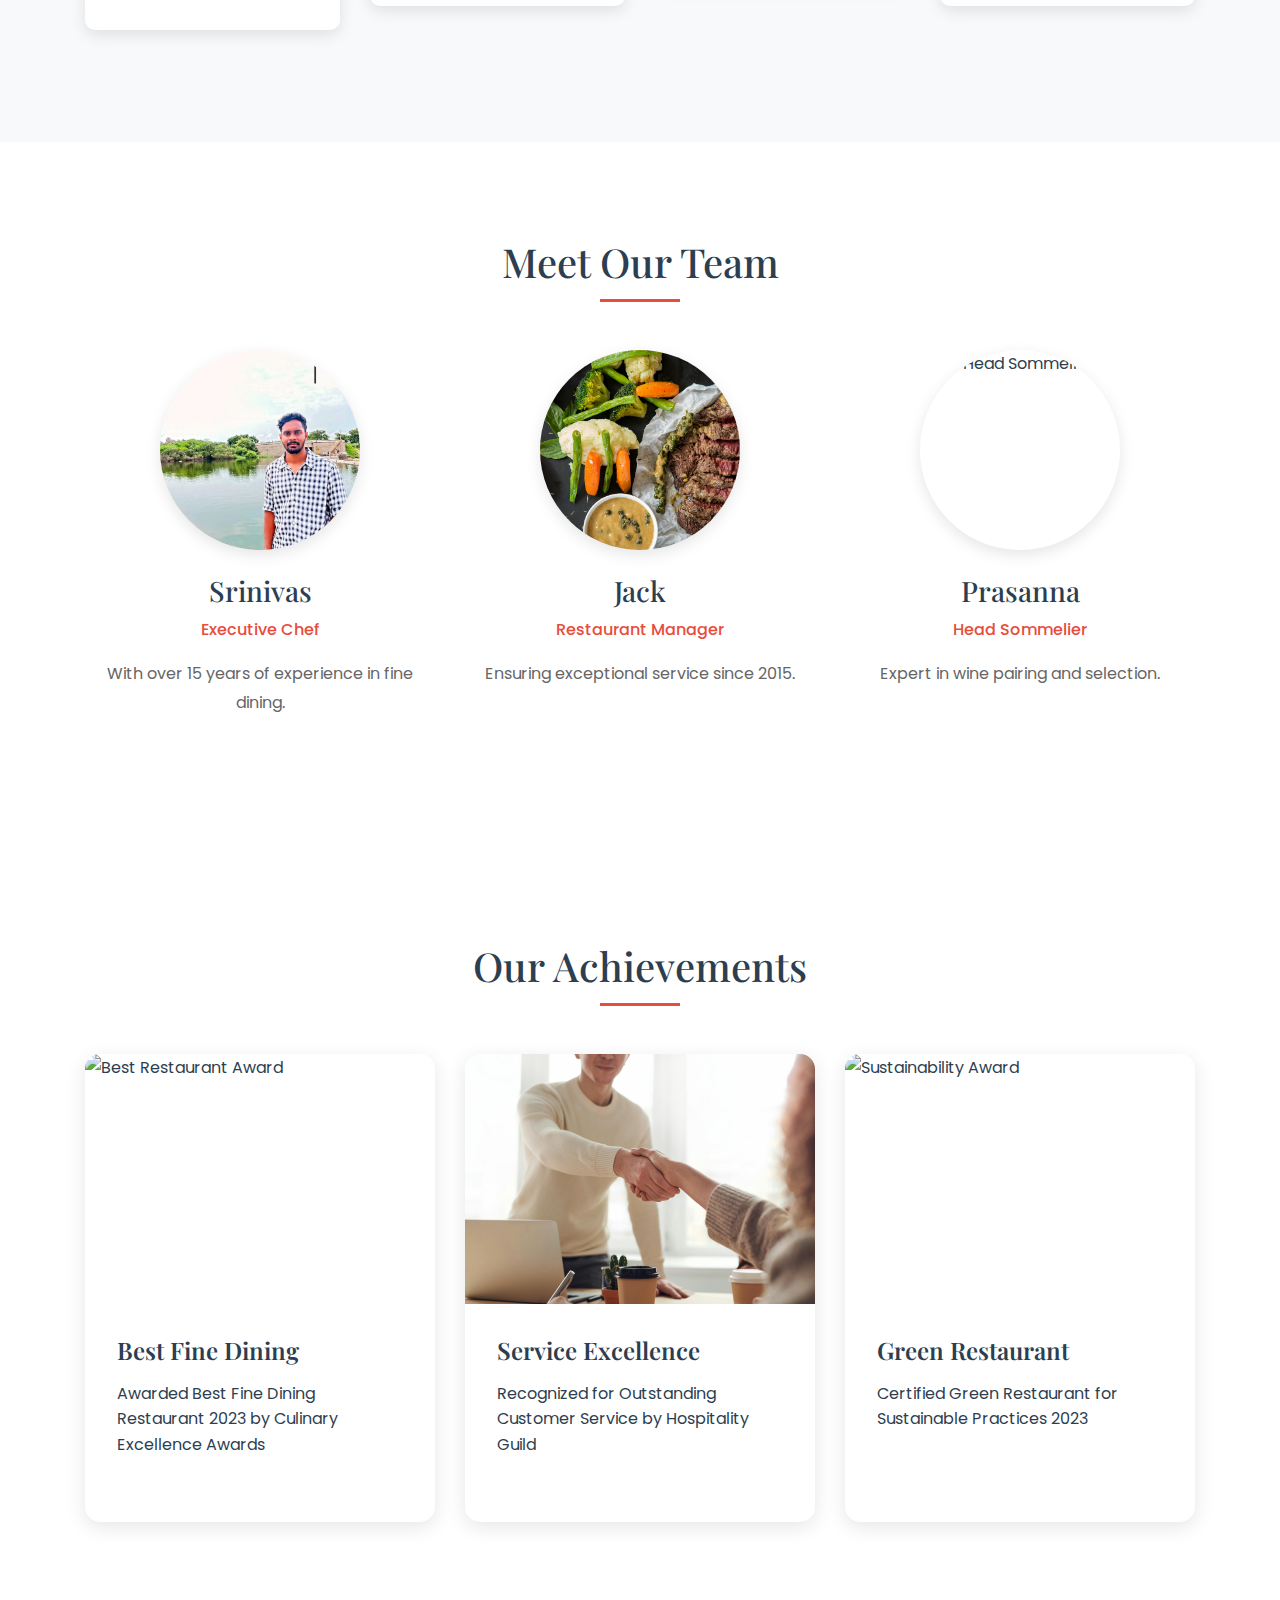
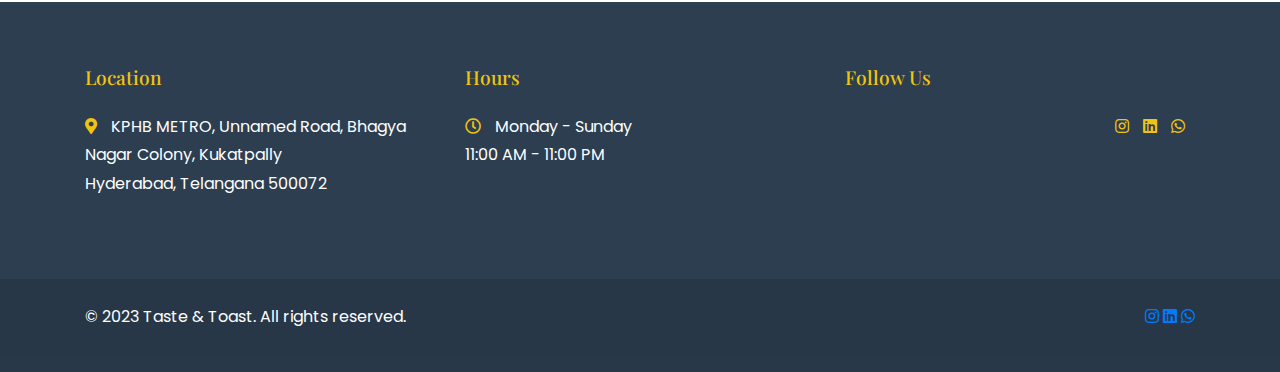
==== commit 07032407: "msg" ====
--- a/about.html
+++ b/about.html
@@ -162,7 +162,7 @@
                 <div class="col-md-4">
                     <div class="team-member">
                         <div class="member-image">
-                            <img src="/images/jack.png" alt="Restaurant Manager">
+                            <img src="/images/menu-2.jpg" alt="Restaurant Manager">
                         </div>
                         <h3>Jack</h3>
                         <p class="position">Restaurant Manager</p>
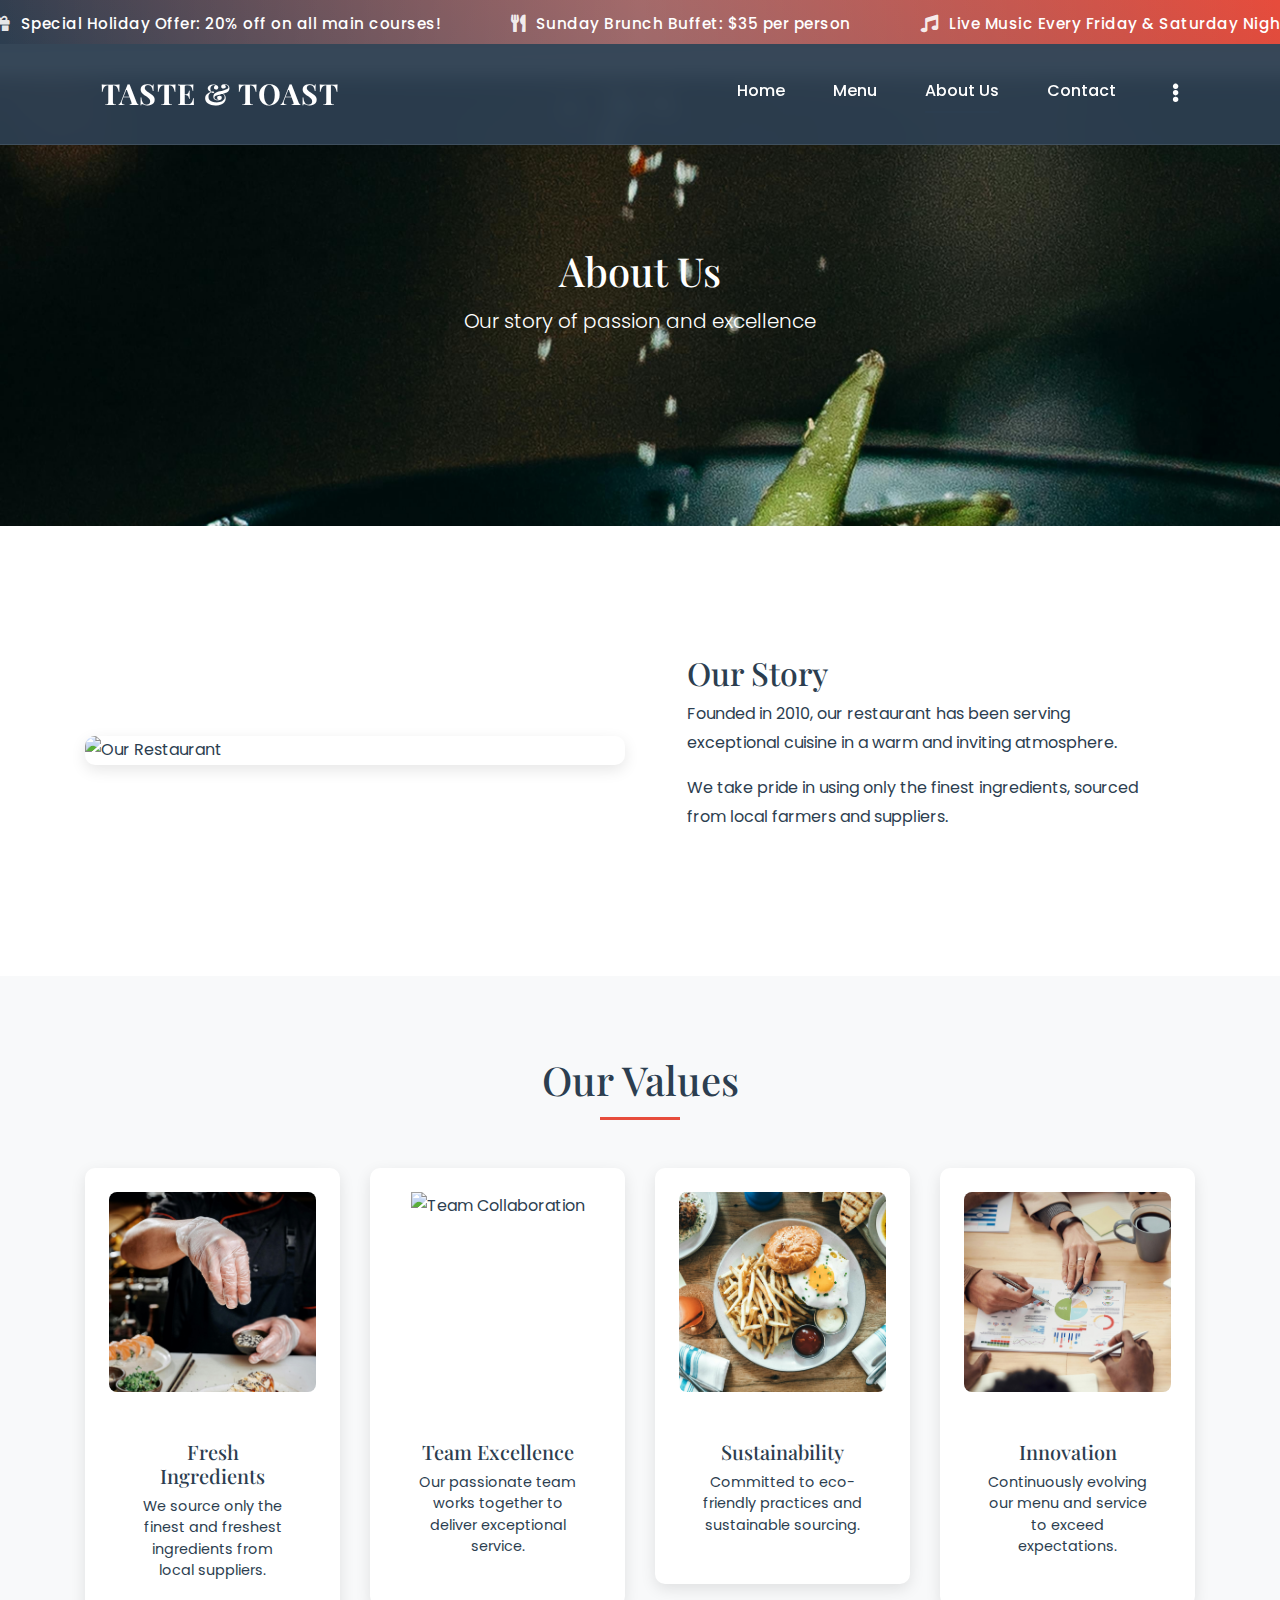
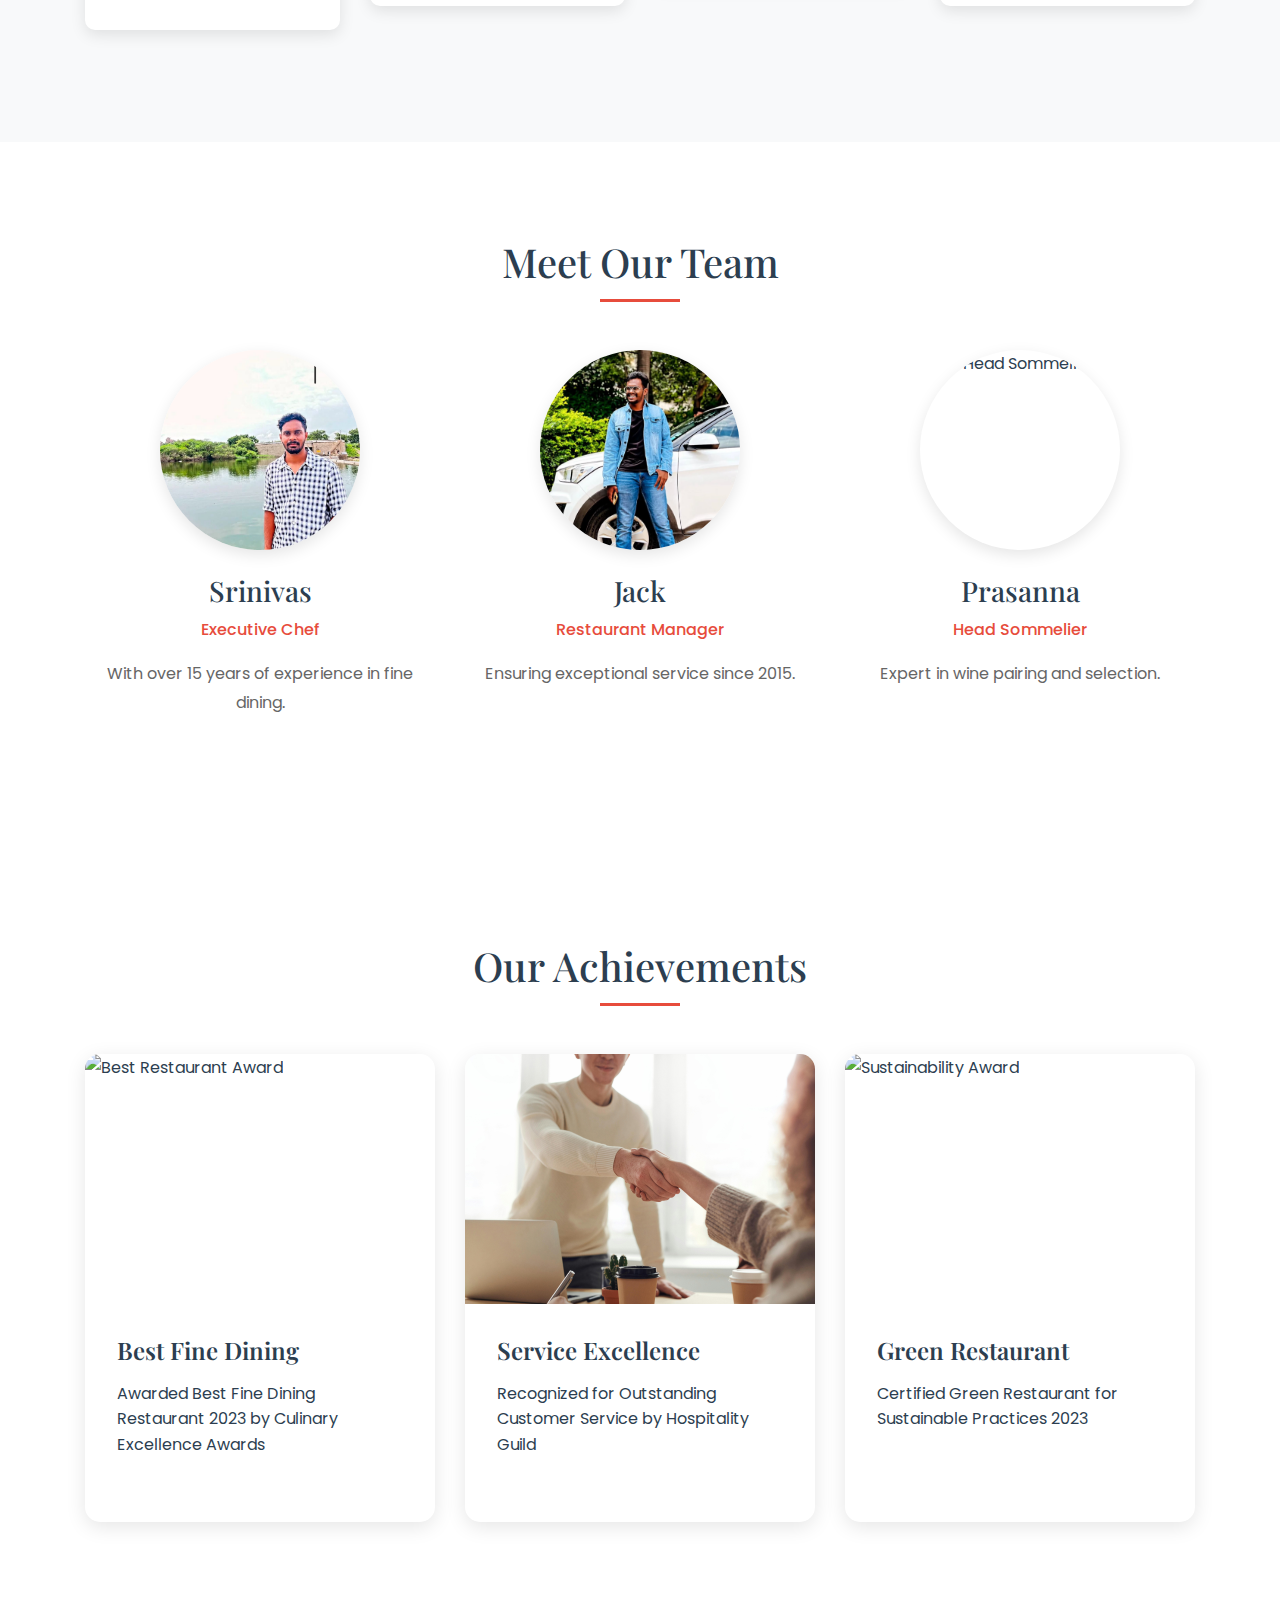
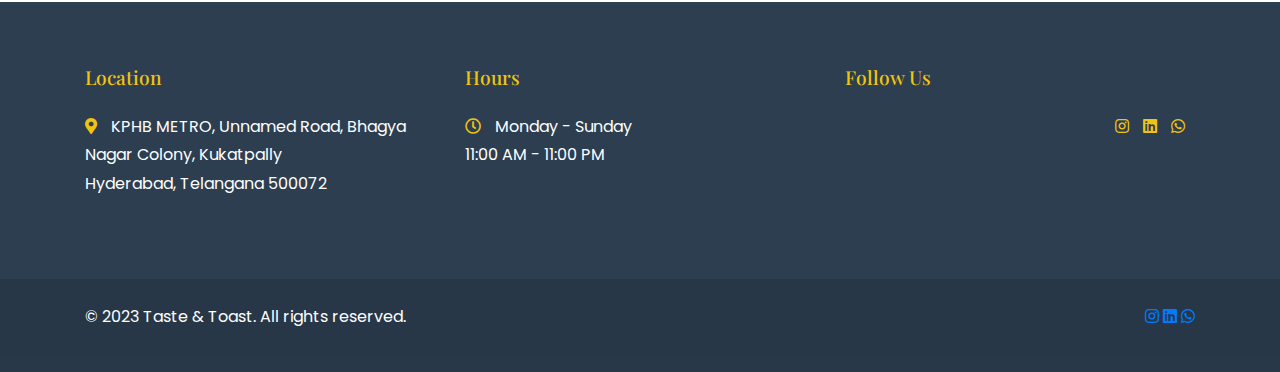
==== commit a64694df: "m" ====
--- a/about.html
+++ b/about.html
@@ -162,7 +162,7 @@
                 <div class="col-md-4">
                     <div class="team-member">
                         <div class="member-image">
-                            <img src="/images/menu-2.jpg" alt="Restaurant Manager">
+                            <img src="./images/jack.png" alt="Restaurant Manager">
                         </div>
                         <h3>Jack</h3>
                         <p class="position">Restaurant Manager</p>
